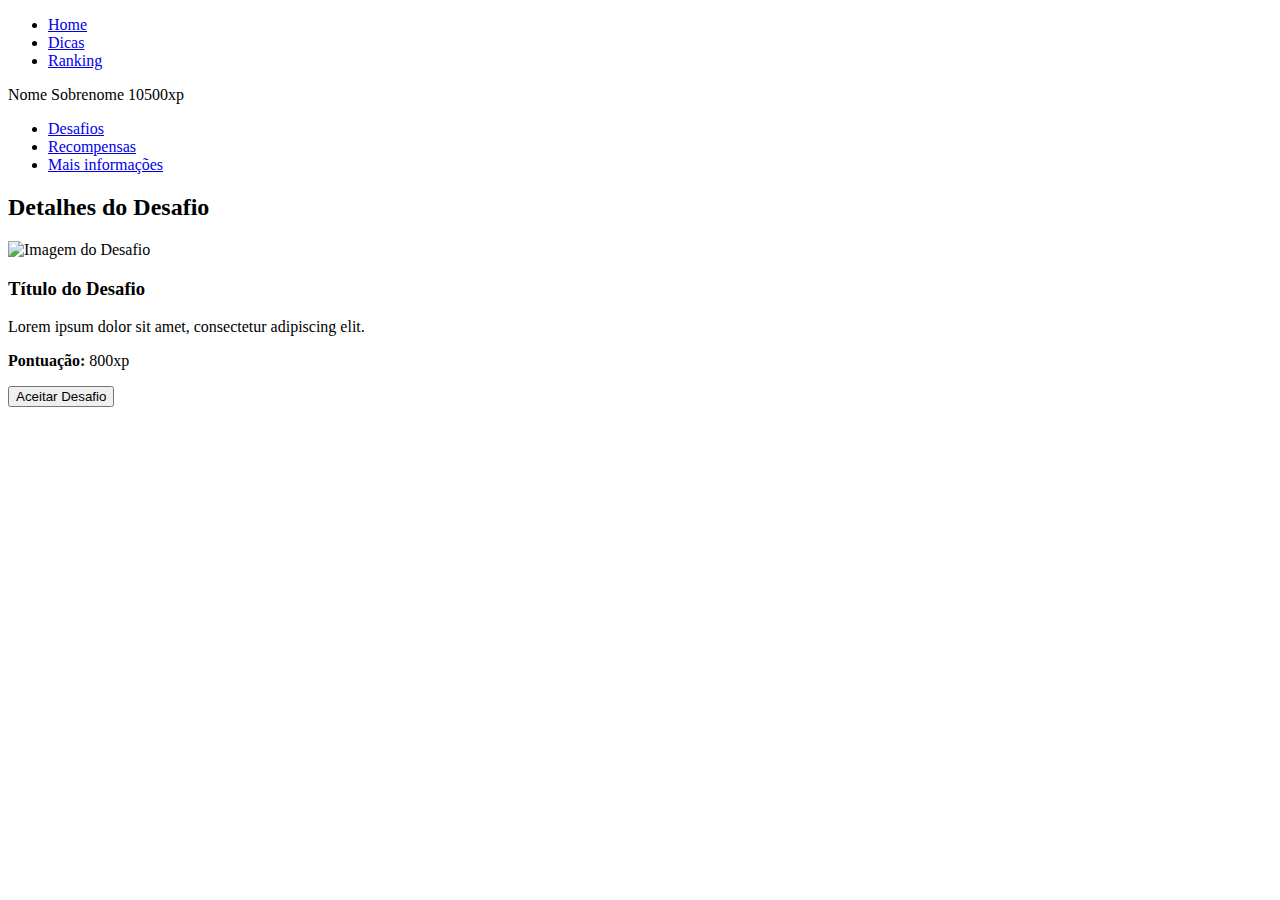
==== html_pages/challenge.html @ 5416b1d2 "move html files to html_pages new foler" ====
<!DOCTYPE html>
<html lang="en">
<head>
  <meta charset="UTF-8">
  <meta name="viewport" content="width=device-width, initial-scale=1.0">
  <title>Desafio - EcoHero</title>
  <link rel="stylesheet" href="css/challenge.css">
  <link href="https://fonts.googleapis.com/css2?family=Roboto:wght@300;400;700&family=Roboto+Mono:wght@400&display=swap" rel="stylesheet">
</head>
<body>
  <header>
    <div class="logo"></div>
    <nav>
      <ul>
        <li><a href="home.html">Home</a></li>
        <li><a href="#">Dicas</a></li>
        <li><a href="#">Ranking</a></li>
      </ul>
    </nav>
    <div class="user-info">
      <div class="user-details">
        <span class="username">Nome Sobrenome</span>
        <span class="points">10500xp</span>
      </div>
      <div class="avatar" onclick="window.location.href='edit-profile.html'"></div>
    </div>
  </header>
  <div class="main-container">
    <aside>
      <ul>
        <li><a href="home.html">Desafios</a></li>
        <li><a href="rewards.html">Recompensas</a></li>
        <li><a href="info.html">Mais informações</a></li>
      </ul>
    </aside>
    <section class="content">
      <h2>Detalhes do Desafio</h2>
      <div class="challenge-details">
        <div class="challenge-image-container">
          <img id="challenge-image" src="#" alt="Imagem do Desafio">
        </div>
        <div class="challenge-info">
          <h3 id="challenge-title">Título do Desafio</h3>
          <p id="challenge-description">Lorem ipsum dolor sit amet, consectetur adipiscing elit.</p>
          <p><strong>Pontuação:</strong> <span id="challenge-points">800xp</span></p>
          <div id="accept-buttons">
            <button id="accept-button" class="accept-button">Aceitar Desafio</button>
            <button id="decline-button" class="decline-button" style="display: none;">Desistir do Desafio</button>
          </div>
          <form id="upload-form" style="display: none;">
            <label for="photo-upload" class="upload-label">Envie uma foto para comprovar o desafio:</label>
            <input type="file" id="photo-upload" class="upload-input" accept="image/*" capture="camera">
            <label for="photo-upload" class="upload-button">Escolher arquivo</label>
            <input type="hidden" id="day-count" value="0">
          </form>
          <div id="upload-preview" style="display: none;">
            <h3>Uploads:</h3>
            <div id="uploaded-images"></div>
          </div>
        </div>
      </div>
    </section>
  </div>
  <script src="js/challenge.js"></script>
</body>
</html>
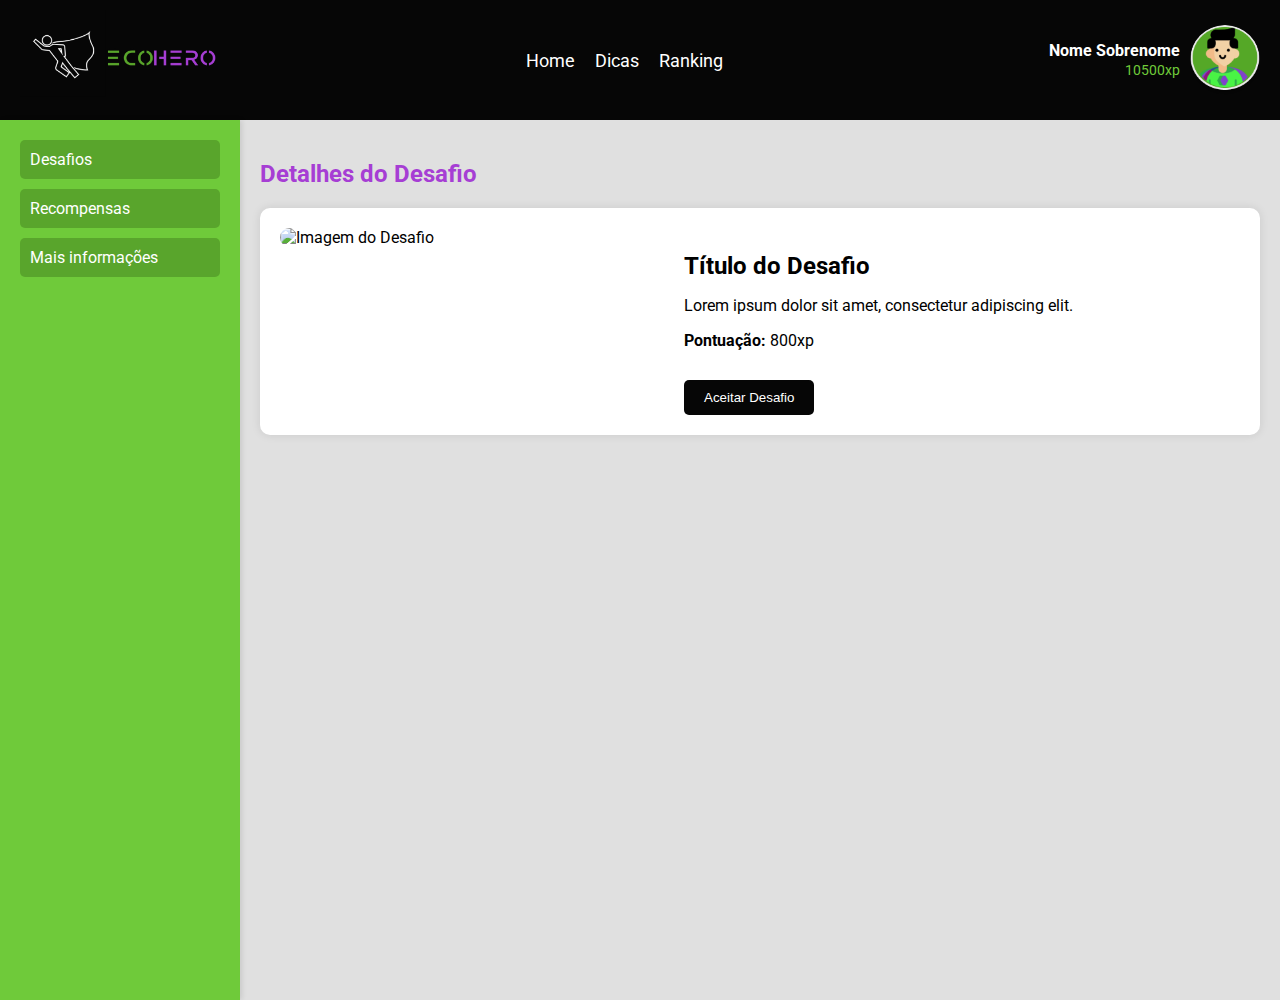
==== commit d47d103c: "change path all html pages" ====
--- a/html_pages/challenge.html
+++ b/html_pages/challenge.html
@@ -1,12 +1,15 @@
 <!DOCTYPE html>
 <html lang="en">
+
 <head>
   <meta charset="UTF-8">
   <meta name="viewport" content="width=device-width, initial-scale=1.0">
   <title>Desafio - EcoHero</title>
-  <link rel="stylesheet" href="css/challenge.css">
-  <link href="https://fonts.googleapis.com/css2?family=Roboto:wght@300;400;700&family=Roboto+Mono:wght@400&display=swap" rel="stylesheet">
+  <link rel="stylesheet" href="../css/challenge.css">
+  <link href="https://fonts.googleapis.com/css2?family=Roboto:wght@300;400;700&family=Roboto+Mono:wght@400&display=swap"
+    rel="stylesheet">
 </head>
+
 <body>
   <header>
     <div class="logo"></div>
@@ -63,11 +66,5 @@
   </div>
   <script src="js/challenge.js"></script>
 </body>
+
 </html>
-
-
-
-
-
-
-
--- a/css/challenge.css
+++ b/css/challenge.css
@@ -0,0 +1,236 @@
+/* Importing fonts */
+@import url('https://fonts.googleapis.com/css2?family=Roboto:wght@300;400;700&family=Roboto+Mono:wght@400&display=swap');
+
+body {
+  font-family: 'Roboto', sans-serif;
+  margin: 0;
+  padding: 0;
+  background-color: #e0e0e0;
+}
+
+header {
+  display: flex;
+  justify-content: space-between;
+  align-items: center;
+  background-color: #060606;
+  color: #ffffff;
+  padding: 10px 20px;
+}
+
+.logo {
+  background-image: url('../images/logo.png');
+  background-repeat: no-repeat;
+  background-size: contain;
+  width: 200px;
+  height: 100px;
+}
+
+nav ul {
+  list-style: none;
+  margin: 0;
+  padding: 0;
+  display: flex;
+}
+
+nav ul li {
+  margin-right: 20px;
+}
+
+nav ul li a {
+  color: #ffffff;
+  text-decoration: none;
+  font-size: 18px;
+}
+
+nav ul li a.active {
+  border-bottom: 2px solid #a63ed4;
+}
+
+.user-info {
+  display: flex;
+  align-items: center;
+}
+
+.user-details {
+  text-align: right;
+}
+
+.user-details .username {
+  display: block;
+  font-weight: bold;
+}
+
+.user-details .points {
+  color: #6fca3a;
+  font-size: 14px;
+}
+
+.avatar {
+  width: 70px;
+  height: 70px;
+  border-radius: 50%;
+  margin-left: 10px;
+  background-image: url('../images/avatar.png'); 
+  background-size: cover;
+  background-position: center;
+}
+
+.main-container {
+  display: flex;
+  height: calc(100vh - 60px); 
+}
+
+aside {
+  background-color: #6fca3a;
+  width: 200px;
+  padding: 20px;
+  height: 100%; 
+  box-shadow: 2px 0 5px rgba(0, 0, 0, 0.1);
+}
+
+aside ul {
+  list-style: none;
+  padding: 0;
+  margin: 0;
+}
+
+aside ul li {
+  margin-bottom: 10px;
+}
+
+aside ul li a {
+  color: #ffffff;
+  text-decoration: none;
+  font-size: 16px;
+  display: block;
+  padding: 10px;
+  border-radius: 5px;
+  background-color: #59a52c;
+}
+
+aside ul li a:hover {
+  background-color: #437d21;
+}
+
+.content {
+  padding: 20px;
+  flex-grow: 1;
+  overflow-y: auto; 
+}
+
+.content h2 {
+  font-size: 24px;
+  color: #a63ed4;
+}
+
+.challenge-details {
+  background-color: #ffffff;
+  padding: 20px;
+  border-radius: 10px;
+  box-shadow: 0 0 10px rgba(0, 0, 0, 0.1);
+  display: flex;
+  gap: 20px;
+}
+
+.challenge-image-container {
+  flex-shrink: 0;
+  width: 40%;
+}
+
+.challenge-image-container img {
+  width: 100%;
+  height: auto;
+  border-radius: 10px;
+}
+
+.challenge-info {
+  flex-grow: 1;
+}
+
+.challenge-info h3 {
+  font-size: 24px;
+  margin-bottom: 10px;
+}
+
+.challenge-info p {
+  font-size: 16px;
+  margin-bottom: 10px;
+}
+
+.accept-button, .decline-button {
+  background-color: #060606;
+  color: #ffffff;
+  padding: 10px 20px;
+  border: none;
+  border-radius: 5px;
+  cursor: pointer;
+  margin-top: 20px;
+  margin-right: 10px;
+}
+
+.accept-button:hover, .decline-button:hover {
+  background-color: #333333;
+}
+
+.decline-button {
+  background-color: #d9534f;
+}
+
+.decline-button:hover {
+  background-color: #c9302c;
+}
+
+.upload-label {
+  display: block;
+  margin-bottom: 10px;
+  font-weight: bold;
+}
+
+.upload-input {
+  display: none;
+}
+
+.upload-button {
+  display: inline-block;
+  background-color: #060606;
+  color: #ffffff;
+  padding: 10px 20px;
+  border-radius: 5px;
+  cursor: pointer;
+}
+
+.upload-input:focus + .upload-button,
+.upload-input:hover + .upload-button {
+  background-color: #333333;
+}
+
+#accepted-status {
+  color: #6fca3a;
+  margin-top: 20px;
+}
+
+#upload-preview {
+  margin-top: 20px;
+}
+
+#uploaded-images {
+  display: flex;
+  gap: 10px;
+  flex-wrap: wrap;
+}
+
+#uploaded-images img {
+  width: 100px;
+  height: 100px;
+  object-fit: cover;
+  border-radius: 5px;
+}
+
+
+
+
+
+
+
+
+
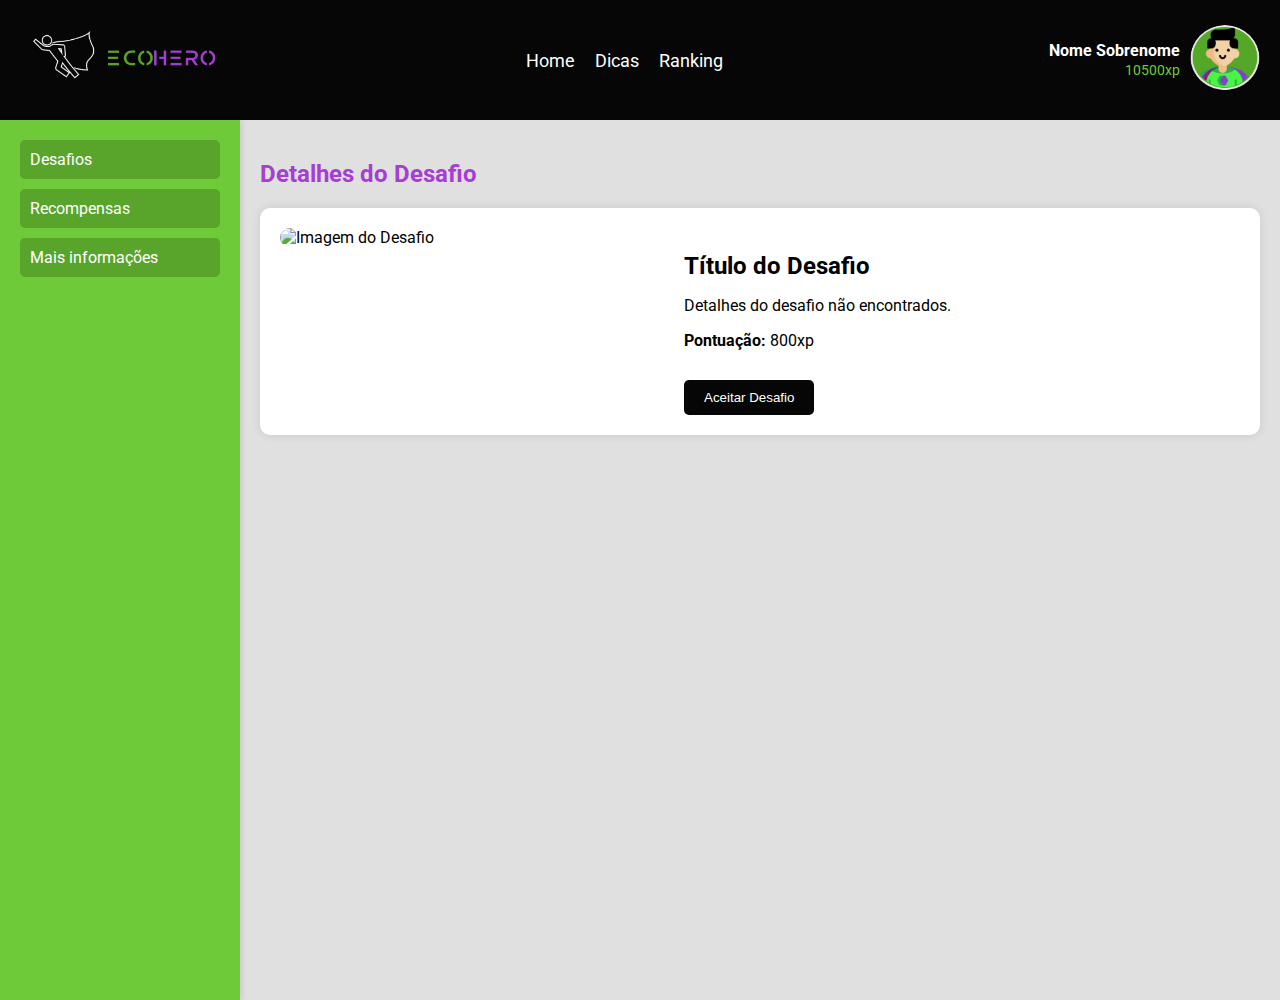
==== commit 01d55cb6: "change path js" ====
--- a/html_pages/challenge.html
+++ b/html_pages/challenge.html
@@ -64,7 +64,7 @@
       </div>
     </section>
   </div>
-  <script src="js/challenge.js"></script>
+  <script src="../js/challenge.js"></script>
 </body>
 
 </html>
